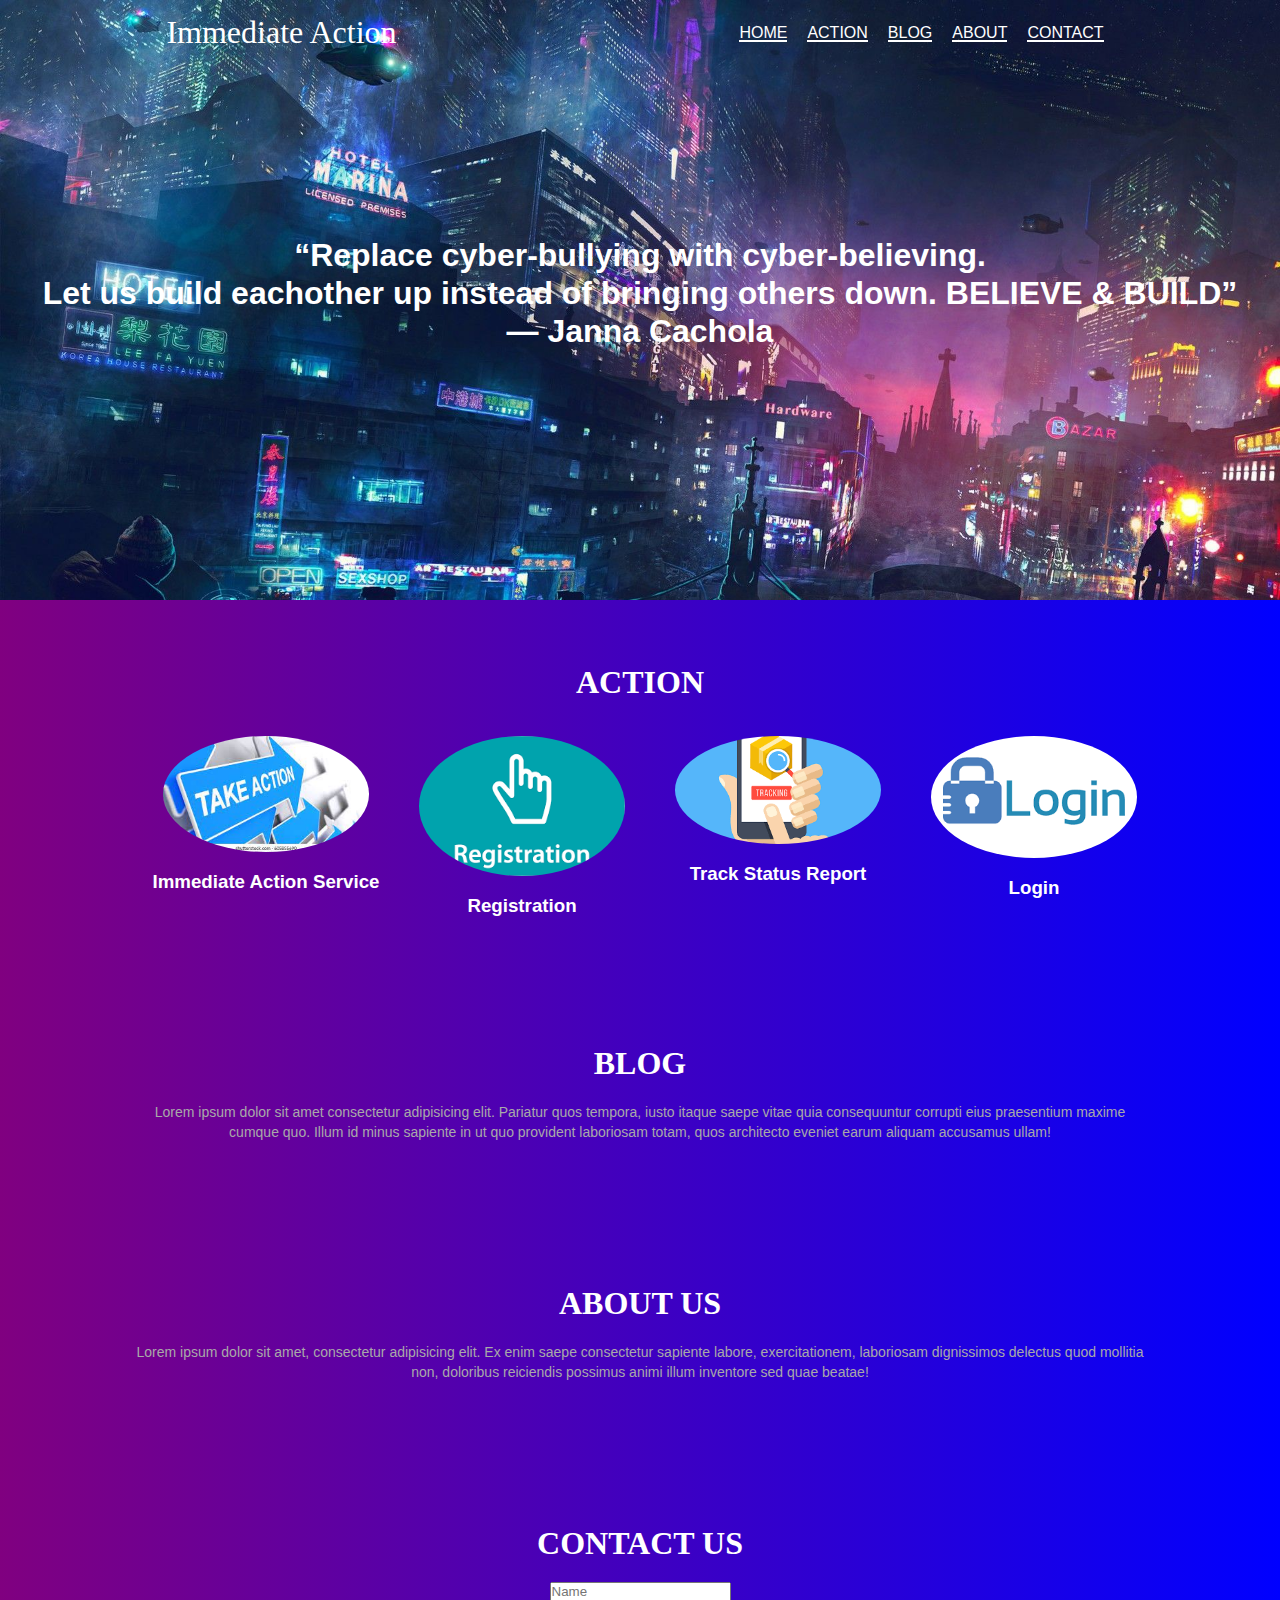
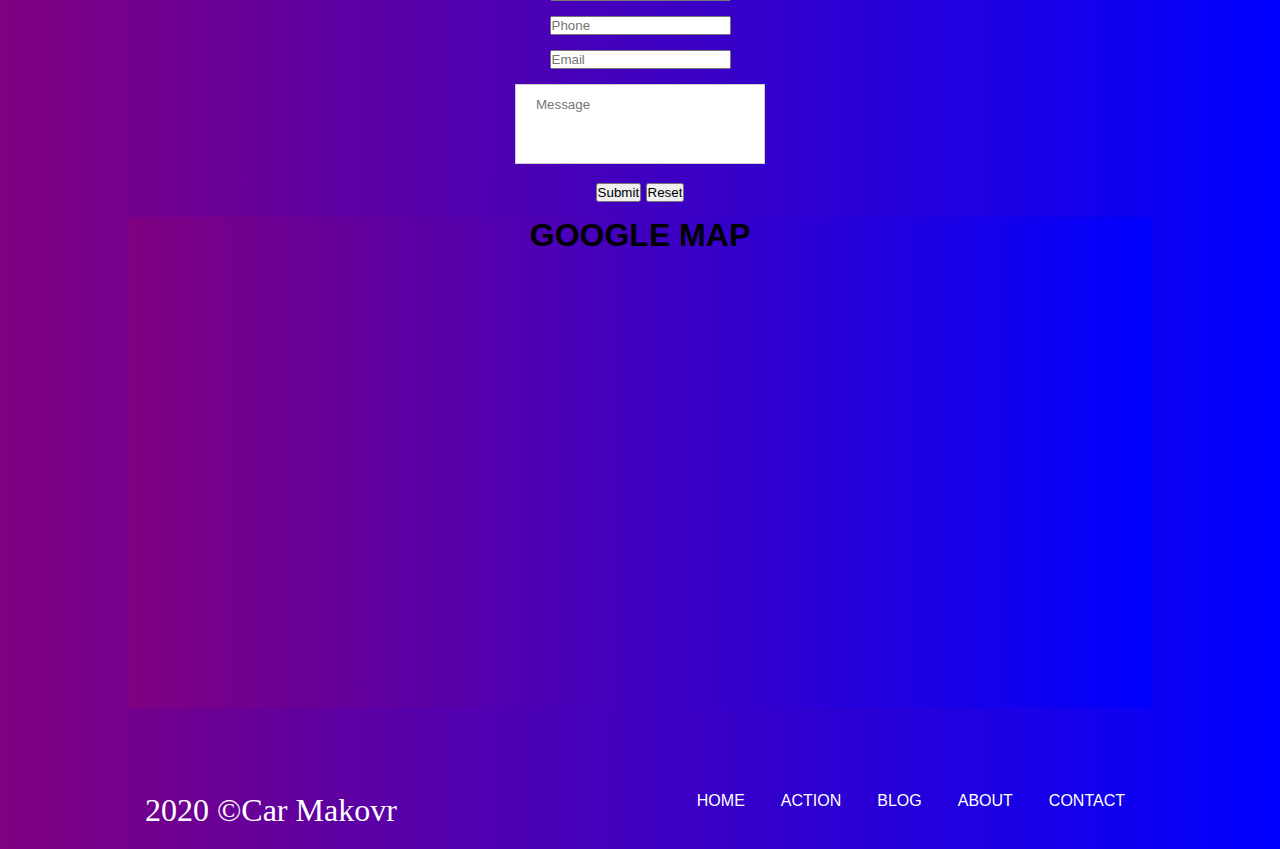
==== index.html @ 75fc7278 "Update index.html" ====
<!DOCTYPE html>
<html lang="en">
<head>
    <meta charset="UTF-8">
    <meta name="viewport" content="width=device-width, initial-scale=1.0">
    <title>Immediate Action</title>
    <link rel="stylesheet" href="css/temp.css">
</head>
<body>
    
        <div class="Nav">
            <div class="Logo">
                <a href="#">Immediate Action</a> 
            </div>  

                <div class="navbar_items">
                <ul>
                <li><a href="#">Home</a></li>
                <li><a href="#Service">Action</a></li>
                <li><a href="#Blog">Blog</a></li>
                <li><a href="#About">About</a></li>
                <li><a href="#Contact">Contact</a></li>
                </ul>
                </div>
            
         </div>
    
    
<!--this is slogan <img src="images/download.jpg" alt="">-->
<div class="banner_image">
    <div class="banner_content">
        <h1>“Replace cyber-bullying with cyber-believing.
            <br><span>Let us build eachother up instead of bringing others down. BELIEVE & BUILD”<span><br> ― Janna Cachola</h1>
        
    </div>	
</div>

    <!--this is service section-->
    <div class="Services" id="Service">
		<h1 class="title">Action</h1>
		
		<div class="diff_services">
			<div class="diff_services_item">
				<img src="images/download3.jpg" alt="service_image">
				<h3 class="sub_title">Immediate Action Service</h3>
				
			</div>
			<div class="diff_services_item">
				<img src="images/download1.png" alt="service_image">
				<h3 class="sub_title">Registration</h3>
				
			</div>
			<div class="diff_services_item">
				<img src="images/download.png" alt="service_image">
				<h3 class="sub_title">Track Status Report</h3>
				
			</div>
			<div class="diff_services_item">
				<img src="images/download2.png" alt="service_image">
				<h3 class="sub_title">Login</h3>
			
			</div>
		<!--	<div class="diff_services_item">
				<img src="images/download5.jpg" alt="service_image">
                <h3 class="sub_title"><a href="link/special.html" target="_self">Special Offer</a></h3>
                <p>CLICK ON SPECIAL OFFER</p>
				
			</div>-->
		</div>
	</div>
<!--this blog section-->
         <div class="Blog" id="Blog">
             <h1 class="title">Blog</h1>
             <p>Lorem ipsum dolor sit amet consectetur adipisicing elit. Pariatur quos tempora, iusto itaque saepe vitae quia consequuntur corrupti eius praesentium maxime cumque quo. Illum id minus sapiente in ut quo provident laboriosam totam, quos architecto eveniet earum aliquam accusamus ullam!</p>
         </div>
     
<!--this about section-->
         <div class="About" id="About">
            <h1 class="title">About Us</h1>
             <p>Lorem ipsum dolor sit amet, consectetur adipisicing elit. Ex enim saepe consectetur sapiente labore, exercitationem, laboriosam dignissimos delectus quod mollitia non, doloribus reiciendis possimus animi illum inventore sed quae beatae!</p>
         </div>         
<!--this is contact section-->
         <div class="Contact" id="Contact">
             <h1 class="title">CONTACT US</h1>
             <div class="form_wrapper">
                 <div class="form_input">
                     <input type="text" placeholder="Name">
                 </div>
                 
                <div class="form_input">
                    <input type="number" placeholder="Phone">
                </div>
                <div class="form_input">
                    <input type="email" placeholder="Email">
                </div>
                <div class="form_input">
                    <textarea placeholder="Message"></textarea>
                </div>
                <div class="btn">
                    <input type="button" value="Submit">
                    <input type="button" value="Reset">
                </div>
            </div>

            
         <div class="mapouter">
             <h1 class"title">GOOGLE MAP</h1>
            <iframe src="https://www.google.com/maps/embed?pb=!1m18!1m12!1m3!1d14679.908889296396!2d77.50201656920206!3d23.097929646283394!2m3!1f0!2f0!3f0!3m2!1i1024!2i768!4f13.1!3m3!1m2!1s0x397c46466bc255f5%3A0x82067f63d12553af!2sMandideep%2C%20Bhopal%2C%20Madhya%20Pradesh%20462046!5e0!3m2!1sen!2sin!4v1600699765664!5m2!1sen!2sin" width="600" height="450" frameborder="0" style="border:0;" allowfullscreen="" aria-hidden="false" tabindex="0"></iframe>
        </div>
    </div>   
<!--END OF Website-->


<div class="footer">
    <div class="Logo">
        <a href="#">2020 &#169;Car Makovr</a> 
    </div>  
    
    
    
 	 <div class="navbar_items_footer">
        <ul>
        <li><a href="#">Home</a></li>
        <li><a href="#Service">Action</a></li>
        <li><a href="#Blog">Blog</a></li>
        <li><a href="#About">About</a></li>
        <li><a href="#Contact">Contact</a></li>
        </ul>
        </div>
        
</div>



</body>
</html>
---- css/temp.css ----
*{
	margin: 0;
	padding: 0;
	box-sizing: border-box;
	outline: none;
	list-style: none;
	text-decoration: none;
	font-family: 'Josefin Sans', sans-serif;
}

h1.title{
	margin-bottom: 20px;
	color: white;
	font-family: 'Allura';
	text-transform: uppercase;
/*	font-size: 38px;
	word-spacing: 25px;
    letter-spacing: 5px;*/
   
}



p{
	margin-bottom: 15px;
	font-size: 14px;
	line-height: 20px;
	color: #a9a9a9;
}
.Nav{
	width: 100%;
	height: 65px;
	position: absolute;
	display: flex;
	justify-content: space-around;
	align-items: center;
}

.Logo a{
	font-family: 'Allura', cursive;
	font-size: 32px;
	color: #ffffff;
}

.navbar_items ul{
	display: flex;
}

.navbar_items ul li{
	margin: 0 10px;
}

.navbar_items ul li a {
    display: inline-block;
    text-transform: uppercase;
    color: #fff;
    position: relative;
}

.navbar_items ul li a::after {
     content: '';
     position: absolute;
     width: 100%;
     transform: scaleX(1);
     height: 2px;
     bottom: 0;
     left: 0;
     background-color:#fff;
     transform-origin: bottom left;
     transition: transform .3s ease-in-out;
 }

.navbar_items ul li a:hover::after {
     transform: scaleX(0);
     transform-origin: bottom right;
 }
/* banner_image */
.banner_image{
	background: url('../images/702551.jpg') no-repeat ,top center;
	background-size: cover;
	width: 100%;
	height: 600px;
	display: flex;
	justify-content: center;
	align-items: center;
}

.banner_content{
	text-align: center;
	color: #fff;
}

.banner_content h1{
	
	line-height: 38px;
	margin-bottom: 15px;
}

.banner_content h1 span{
	color: #fff;
}


.slogan,
.About,
.Services,
.Contact,
.Blog{

	text-align: center;
	padding: 5% 10%;
}
/* Services  */

.Services{
	
	background-image: linear-gradient(to right, purple, blue);
	
}

.diff_services {
    
	/*width: 25%;
	margin-top: 35px;*/
    display: flex;
    justify-content: space-between;
}

 .diff_services_item {
	width: 25%; 
	margin: 0px 0px 0px 20px;
/*	float: left;*/
}

.diff_services ::after {
	content: "";
	display: table;
	clear: both;
  }
  

.diff_services_item img {
	width: 100%; 
	border-radius: 50% 50% 50% 50% / 50% 50% 50% 50% ;
	padding: 15px ; 
	
	
}

.diff_services_item h3 {
    color: white;
    
}


/*blog  padding: 0 auto 15px;
margin-bottom: 25px auto 25px;*/
.Blog{
	
	background-image: linear-gradient(to right, purple, blue);
	
}
/* About us*/
.About{
	background-image: linear-gradient(to right, purple, blue);

}


/* Contact us */

.Contact{
	background-image: linear-gradient(to right, purple, blue);
}

.form_wrapper .form_input{
	margin-bottom: 15px;
	
}

.form_wrapper .form_input input[type="text"] .form_input[type="number"].form_input[type="email"]{
	width: 250px;
	padding: 12px 20px; 
	border: 1px solid #ccc;
}

.form_wrapper .form_input textarea{
	width: 250px;
	padding: 12px 20px; 
	height: 80px;
	resize: none;
	border: 1px solid  #ccc;
}
/* MAP */
.mapouter{
	margin-top: 15px;
	background-image: linear-gradient(to right, purple, blue);
}

/* footer */
.footer{
	width: 100%;
	background-image: linear-gradient(to right, purple, blue);
	color: white;
	padding: 20px 0;
	justify-content: space-around;
	display: flex;
}


.footer a{
	padding: 8px;
	color: white;
	
}

.footer ul{
	
	display: flex;
	color: white;
}

.footer ul li{
	margin: 0 10px;
	color: white;
}

.navbar_items_footer {
    text-transform: uppercase;
    color: white;
}


.navbar_items_footer :hover{
    animation: navbar_items_footer  1s ease;
    animation-iteration-count: 1;
}

@keyframes  navbar_items_footer 
{
    15%
    {
        transform: translateX(5px);
    }
    30%
    {
        transform: translateX(-5px);
    }
    50%
    {
        transform: translateX(3px);
    }
    65%
    {
        transform: translateX(-3px);
    }
    80%
    {
        transform: translateX(2px);
    }
    100%
    {
        transform: translateX(0);
    }
}

@media (max-width: 720px){

	.navbar{
		height: auto;
		flex-direction: column;
	}

	.logo a{
		
		margin-bottom: 12px;
		font-size: 12px;
	}

	.navbar_items ul{
		padding-top: 40px;
		flex-direction: row;
		text-align: center;
	}

	/*.navbar_items ul li{
		
	}*/

	.banner_image{
		background: url('../images/download21.jpg') no-repeat ,top center;
		background-size: cover;
		width: 100%;
		height: vh;
		display: flex;
		justify-content: center;
		align-items: center;
	}
	
	.banner_content{
		text-align: center;
		color: #fff;
		
	}
	
	.banner_content h1{
		
		height: vh;
		margin-bottom: auto;
	}
	
	.banner_content h1 span{
		color: #fff;
	}


/* Services */	
.diff_services_item{
	width: 100%;
	flex-direction: column;
}
	
 	.blog .About .Contact{
		flex-direction: column;
	 }
	

	.mapouter{
		max-height:vh;
		max-width: auto;
		padding-right: 80px;
		flex-direction: column;

	}

}
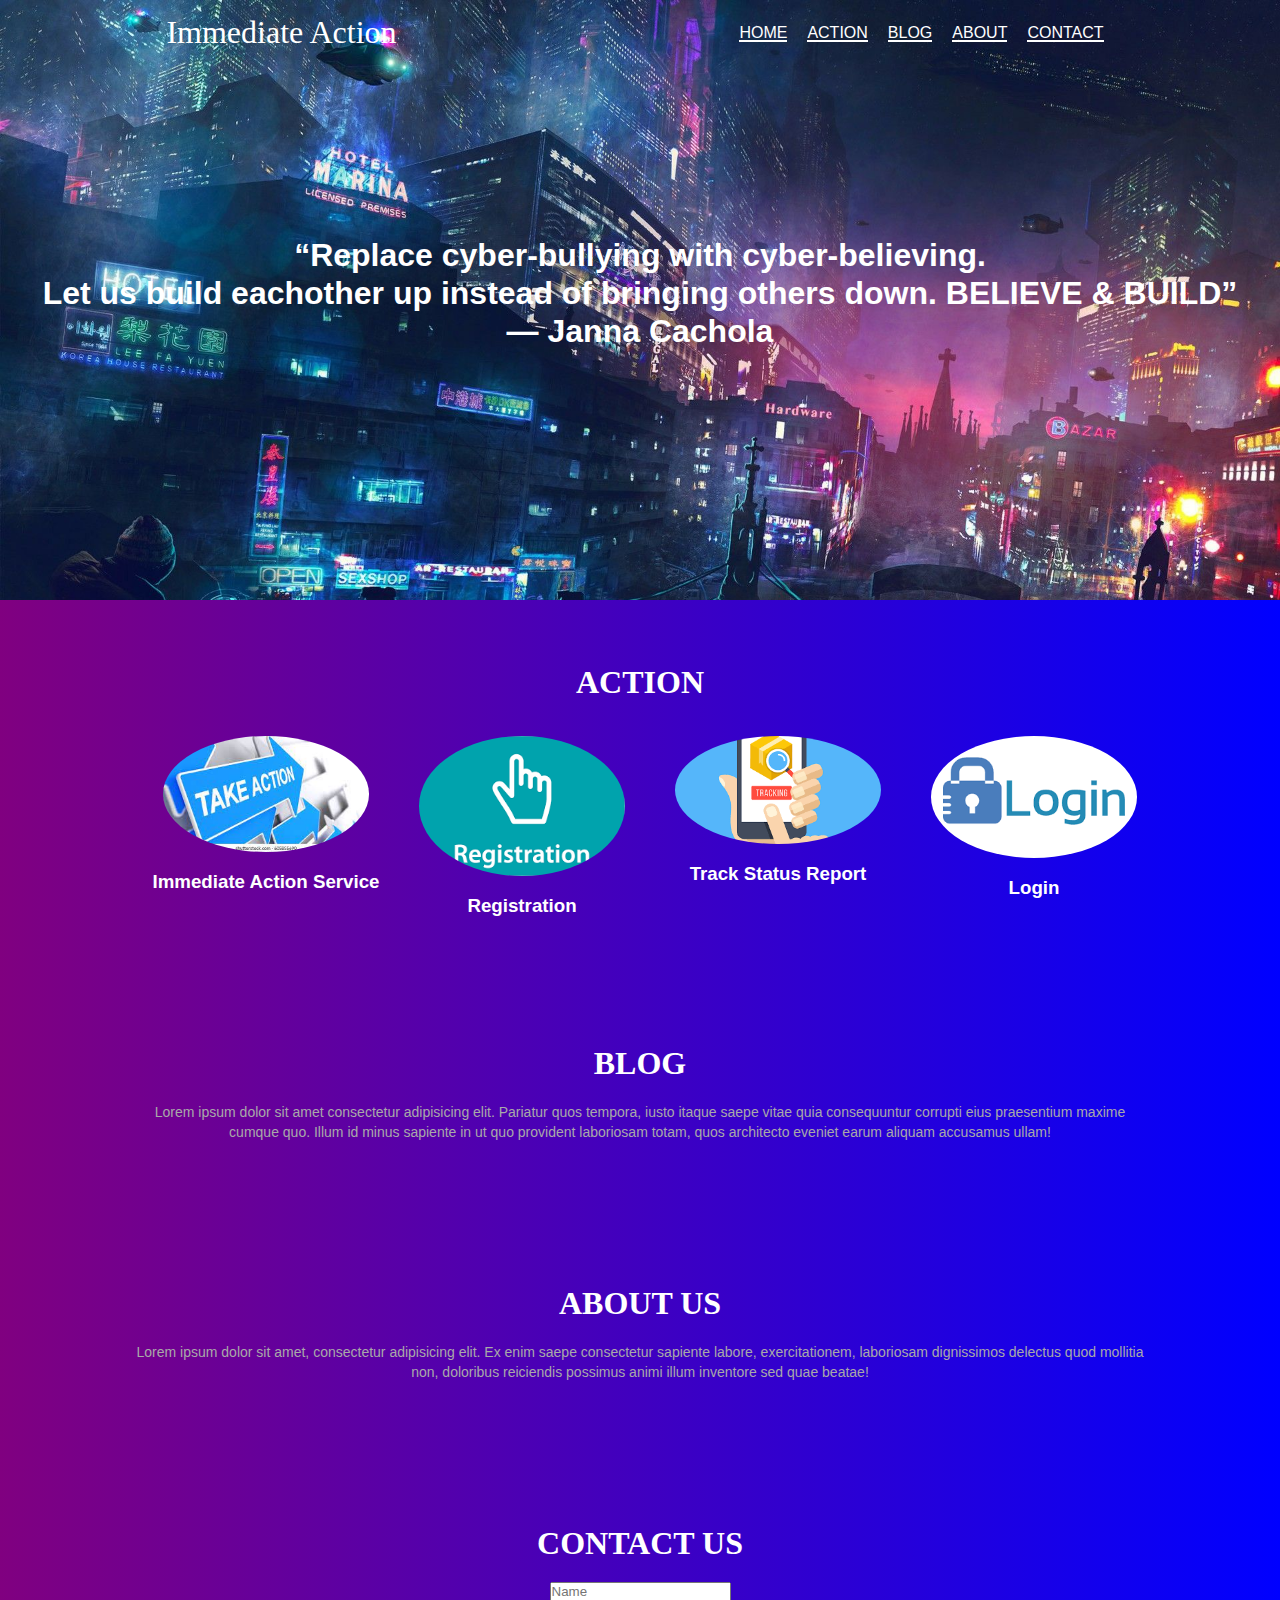
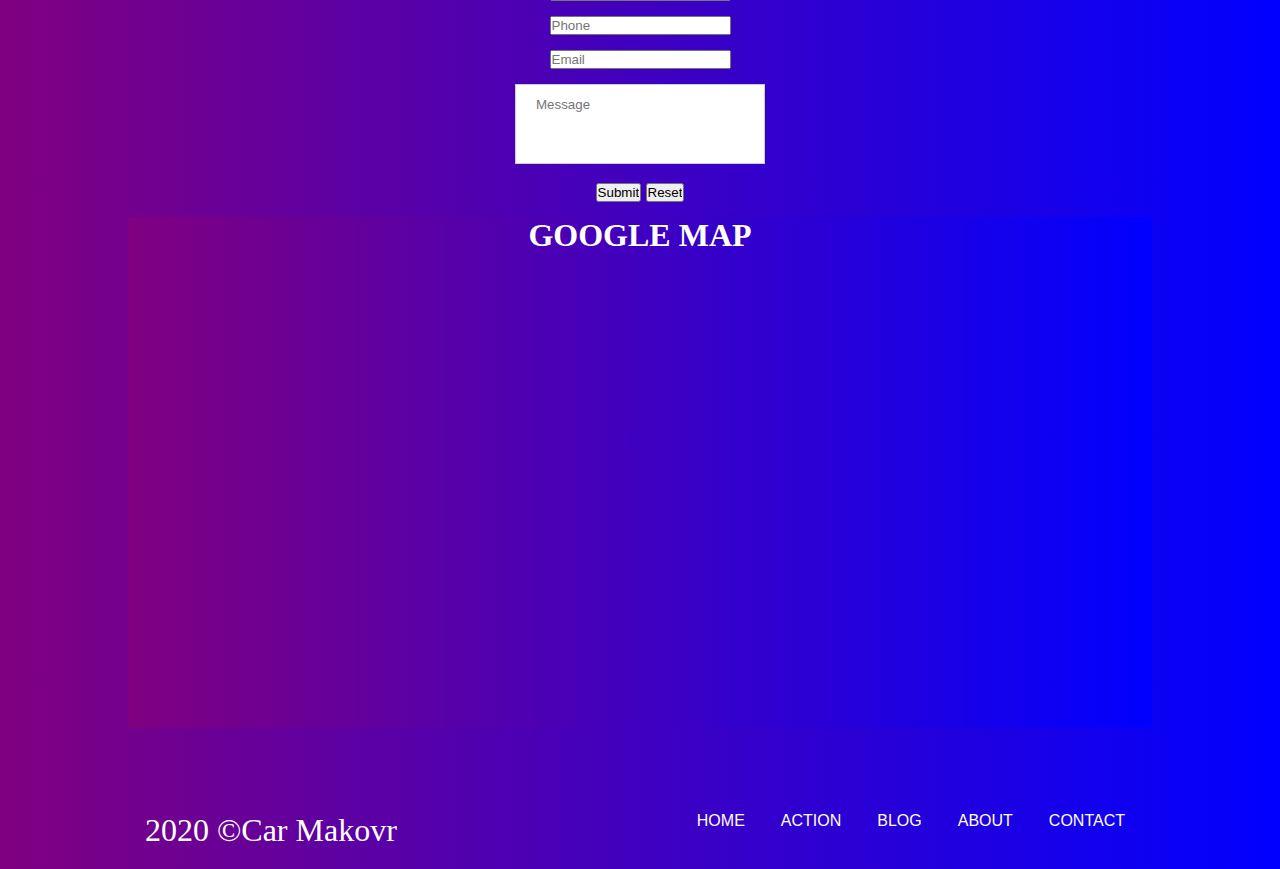
==== commit 8ecffc85: "Update index.html" ====
--- a/index.html
+++ b/index.html
@@ -104,7 +104,7 @@
 
             
          <div class="mapouter">
-             <h1 class"title">GOOGLE MAP</h1>
+             <h1 class="title">GOOGLE MAP</h1>
             <iframe src="https://www.google.com/maps/embed?pb=!1m18!1m12!1m3!1d14679.908889296396!2d77.50201656920206!3d23.097929646283394!2m3!1f0!2f0!3f0!3m2!1i1024!2i768!4f13.1!3m3!1m2!1s0x397c46466bc255f5%3A0x82067f63d12553af!2sMandideep%2C%20Bhopal%2C%20Madhya%20Pradesh%20462046!5e0!3m2!1sen!2sin!4v1600699765664!5m2!1sen!2sin" width="600" height="450" frameborder="0" style="border:0;" allowfullscreen="" aria-hidden="false" tabindex="0"></iframe>
         </div>
     </div>   
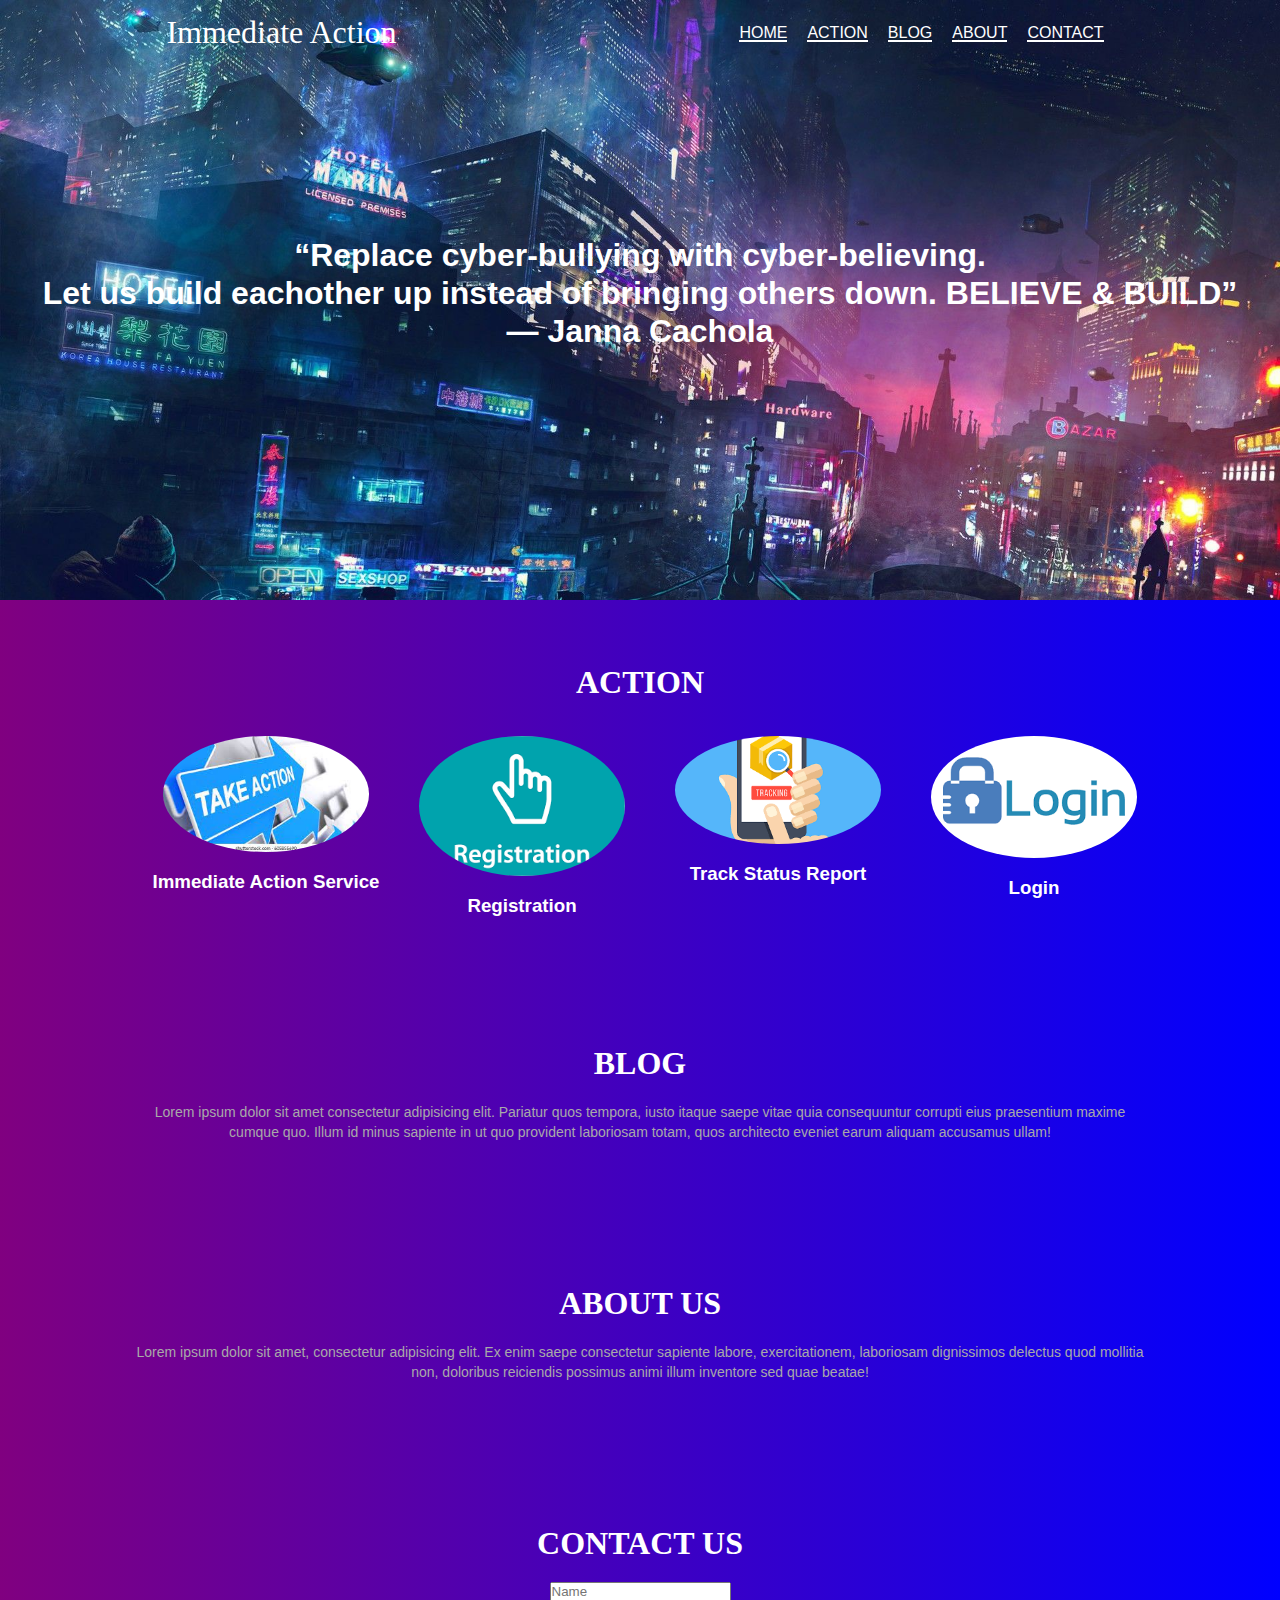
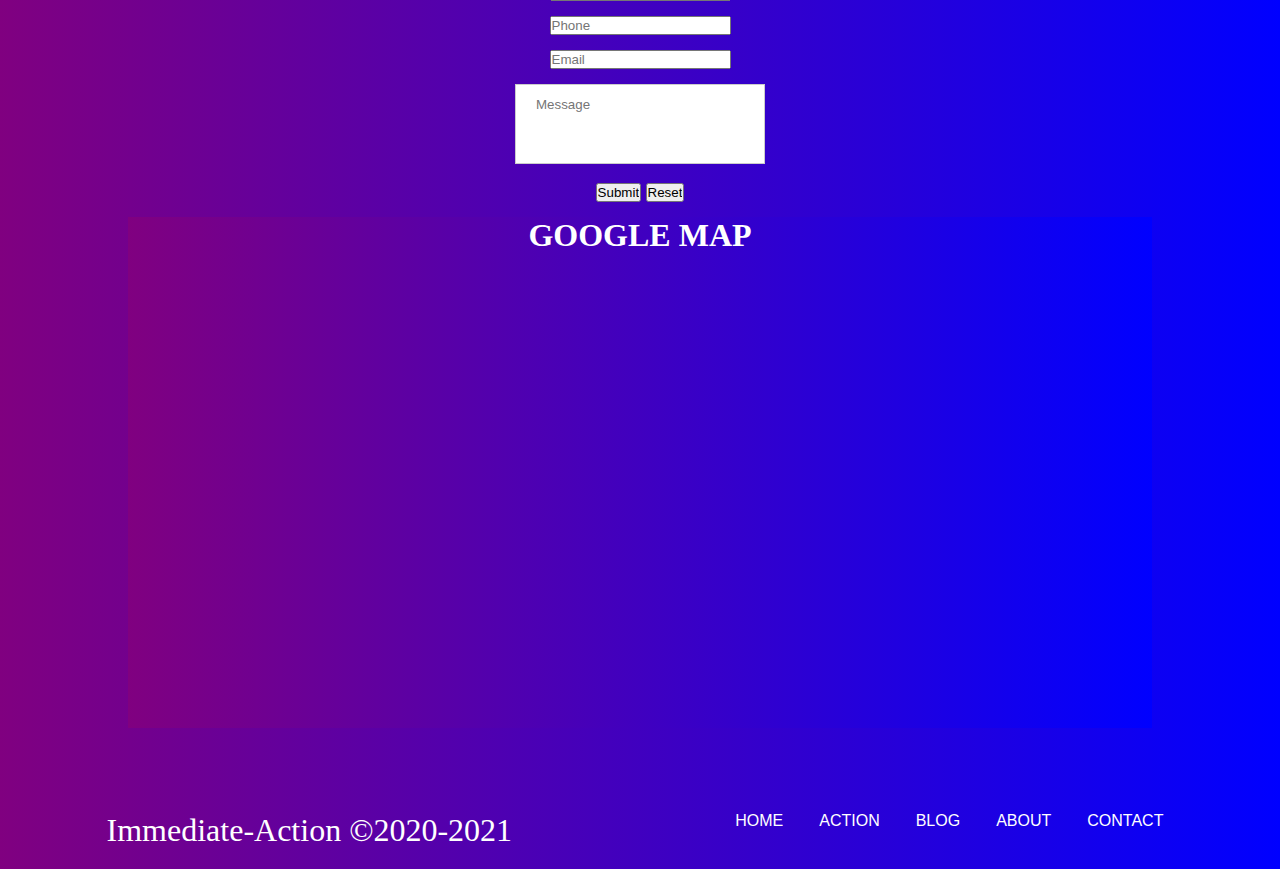
==== commit 5fb09f42: "Update index.html" ====
--- a/index.html
+++ b/index.html
@@ -104,7 +104,7 @@
 
             
          <div class="mapouter">
-             <h1 class="title">GOOGLE MAP</h1>
+             <h1 class="title">Google Map</h1>
             <iframe src="https://www.google.com/maps/embed?pb=!1m18!1m12!1m3!1d14679.908889296396!2d77.50201656920206!3d23.097929646283394!2m3!1f0!2f0!3f0!3m2!1i1024!2i768!4f13.1!3m3!1m2!1s0x397c46466bc255f5%3A0x82067f63d12553af!2sMandideep%2C%20Bhopal%2C%20Madhya%20Pradesh%20462046!5e0!3m2!1sen!2sin!4v1600699765664!5m2!1sen!2sin" width="600" height="450" frameborder="0" style="border:0;" allowfullscreen="" aria-hidden="false" tabindex="0"></iframe>
         </div>
     </div>   
@@ -113,7 +113,7 @@
 
 <div class="footer">
     <div class="Logo">
-        <a href="#">2020 &#169;Car Makovr</a> 
+        <a href="#">Immediate-Action &#169;2020-2021</a> 
     </div>  
     
     
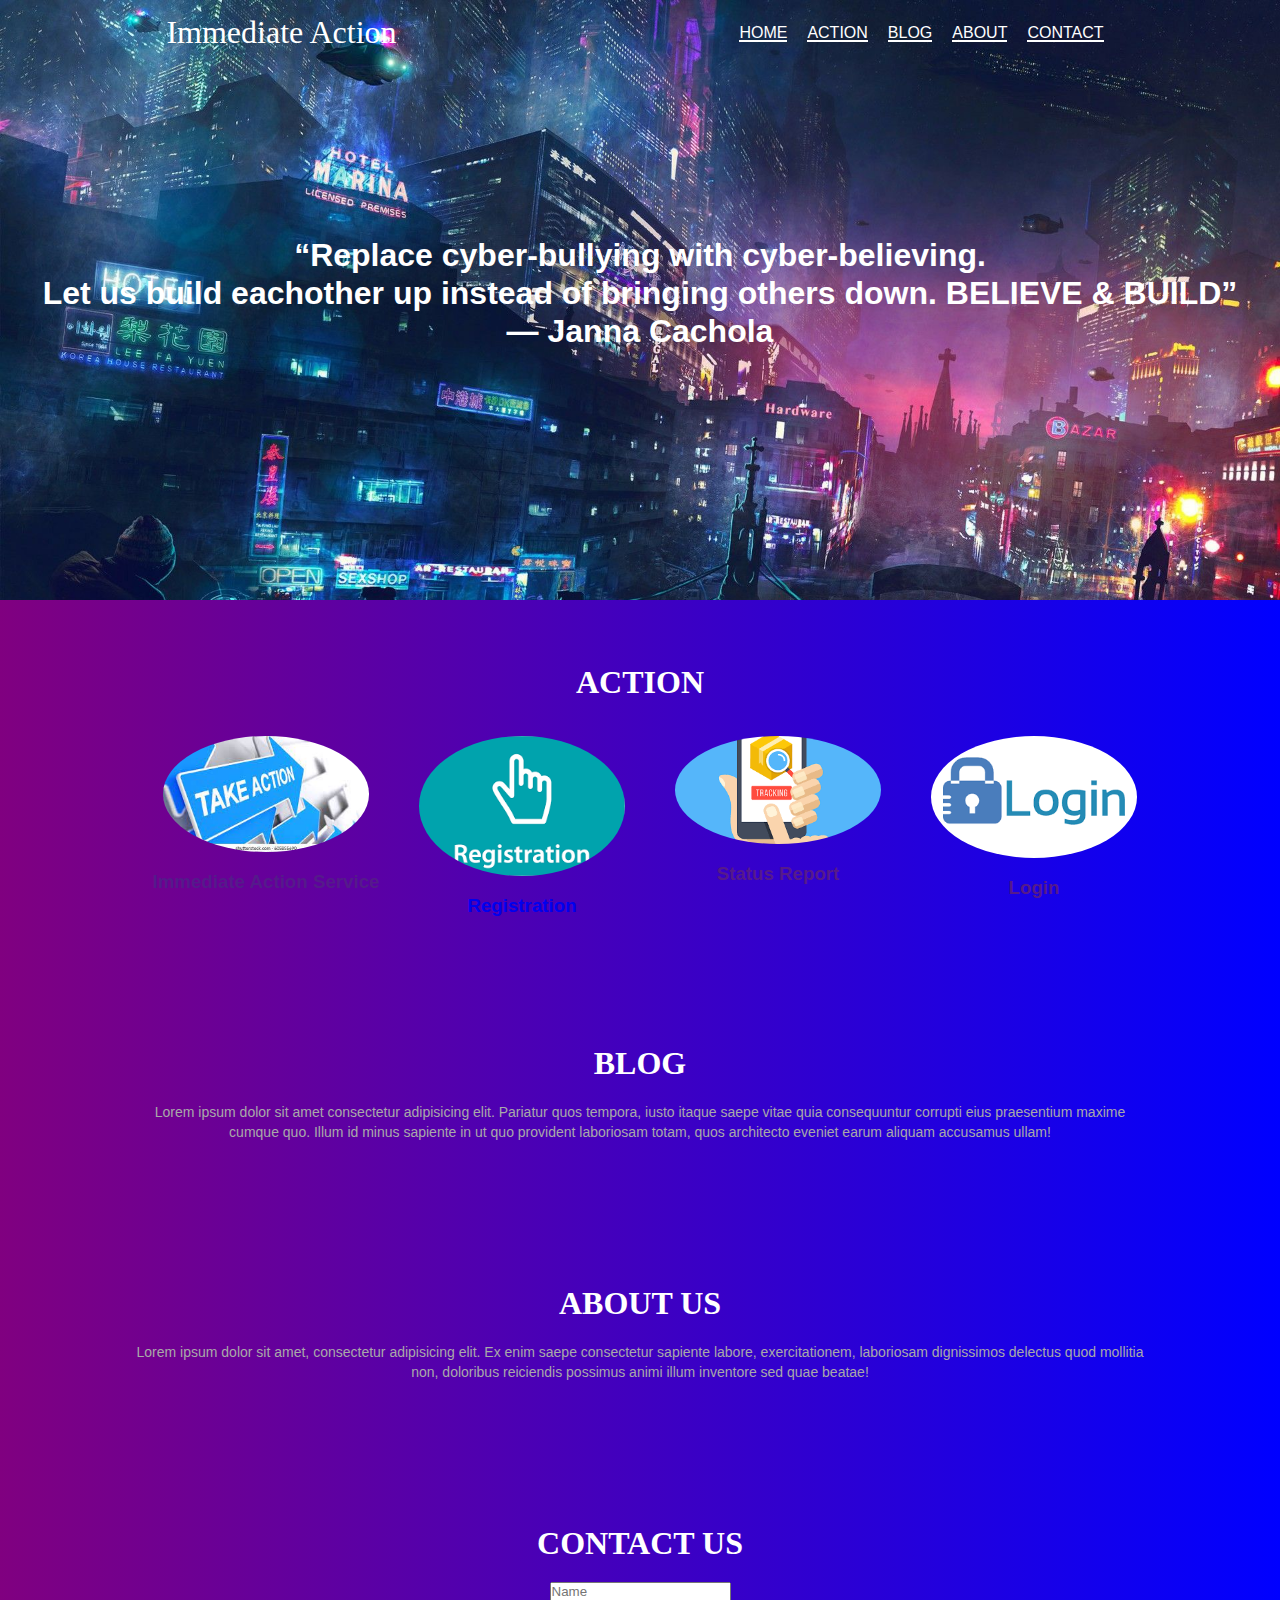
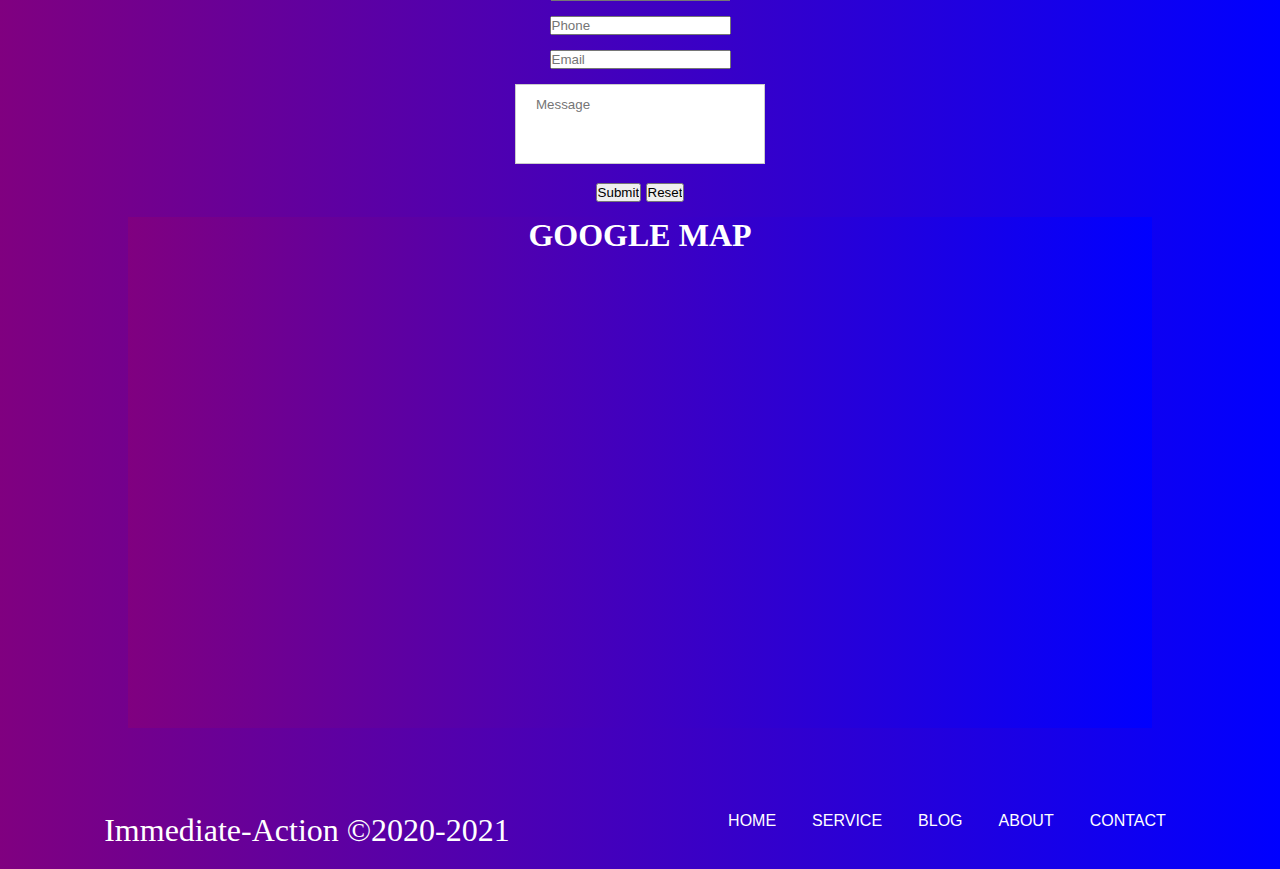
==== commit 638fed9a: "Update index.html" ====
--- a/index.html
+++ b/index.html
@@ -29,7 +29,7 @@
 <!--this is slogan <img src="images/download.jpg" alt="">-->
 <div class="banner_image">
     <div class="banner_content">
-        <h1>“Replace cyber-bullying with cyber-believing.
+        <h1 class="glow">“Replace cyber-bullying with cyber-believing.
             <br><span>Let us build eachother up instead of bringing others down. BELIEVE & BUILD”<span><br> ― Janna Cachola</h1>
         
     </div>	
@@ -37,27 +37,27 @@
 
     <!--this is service section-->
     <div class="Services" id="Service">
-		<h1 class="title">Action</h1>
+		<h1 class="title glow">Action</h1>
 		
 		<div class="diff_services">
-			<div class="diff_services_item">
+			<div class="diff_services_item col-4 col-s-4">
 				<img src="images/download3.jpg" alt="service_image">
-				<h3 class="sub_title">Immediate Action Service</h3>
+				<h3 class="sub_title"><a href="">Immediate Action Service</a></h3>
 				
 			</div>
-			<div class="diff_services_item">
+			<div class="diff_services_item col-4 col-s-4">
 				<img src="images/download1.png" alt="service_image">
-				<h3 class="sub_title">Registration</h3>
+				<h3 class="sub_title"><a href="link/registration form.html" target="_self">Registration</a></h3>
 				
 			</div>
-			<div class="diff_services_item">
+			<div class="diff_services_item col-4 col-s-4">
 				<img src="images/download.png" alt="service_image">
-				<h3 class="sub_title">Track Status Report</h3>
+				<h3 class="sub_title"><a href="">Status Report</a></h3>
 				
 			</div>
-			<div class="diff_services_item">
+			<div class="diff_services_item col-4 col-s-4">
 				<img src="images/download2.png" alt="service_image">
-				<h3 class="sub_title">Login</h3>
+				<h3 class="sub_title"><a href="">Login</a></h3>
 			
 			</div>
 		<!--	<div class="diff_services_item">
@@ -70,18 +70,18 @@
 	</div>
 <!--this blog section-->
          <div class="Blog" id="Blog">
-             <h1 class="title">Blog</h1>
+             <h1 class="title glow">Blog</h1>
              <p>Lorem ipsum dolor sit amet consectetur adipisicing elit. Pariatur quos tempora, iusto itaque saepe vitae quia consequuntur corrupti eius praesentium maxime cumque quo. Illum id minus sapiente in ut quo provident laboriosam totam, quos architecto eveniet earum aliquam accusamus ullam!</p>
          </div>
      
 <!--this about section-->
          <div class="About" id="About">
-            <h1 class="title">About Us</h1>
+            <h1 class="title glow">About Us</h1>
              <p>Lorem ipsum dolor sit amet, consectetur adipisicing elit. Ex enim saepe consectetur sapiente labore, exercitationem, laboriosam dignissimos delectus quod mollitia non, doloribus reiciendis possimus animi illum inventore sed quae beatae!</p>
          </div>         
 <!--this is contact section-->
          <div class="Contact" id="Contact">
-             <h1 class="title">CONTACT US</h1>
+             <h1 class="title  glow">CONTACT US</h1>
              <div class="form_wrapper">
                  <div class="form_input">
                      <input type="text" placeholder="Name">
@@ -104,7 +104,8 @@
 
             
          <div class="mapouter">
-             <h1 class="title">Google Map</h1>
+             
+             <h1 class="title glow">GOOGLE MAP</h1>
             <iframe src="https://www.google.com/maps/embed?pb=!1m18!1m12!1m3!1d14679.908889296396!2d77.50201656920206!3d23.097929646283394!2m3!1f0!2f0!3f0!3m2!1i1024!2i768!4f13.1!3m3!1m2!1s0x397c46466bc255f5%3A0x82067f63d12553af!2sMandideep%2C%20Bhopal%2C%20Madhya%20Pradesh%20462046!5e0!3m2!1sen!2sin!4v1600699765664!5m2!1sen!2sin" width="600" height="450" frameborder="0" style="border:0;" allowfullscreen="" aria-hidden="false" tabindex="0"></iframe>
         </div>
     </div>   
@@ -121,7 +122,7 @@
  	 <div class="navbar_items_footer">
         <ul>
         <li><a href="#">Home</a></li>
-        <li><a href="#Service">Action</a></li>
+        <li><a href="#Service">Service</a></li>
         <li><a href="#Blog">Blog</a></li>
         <li><a href="#About">About</a></li>
         <li><a href="#Contact">Contact</a></li>
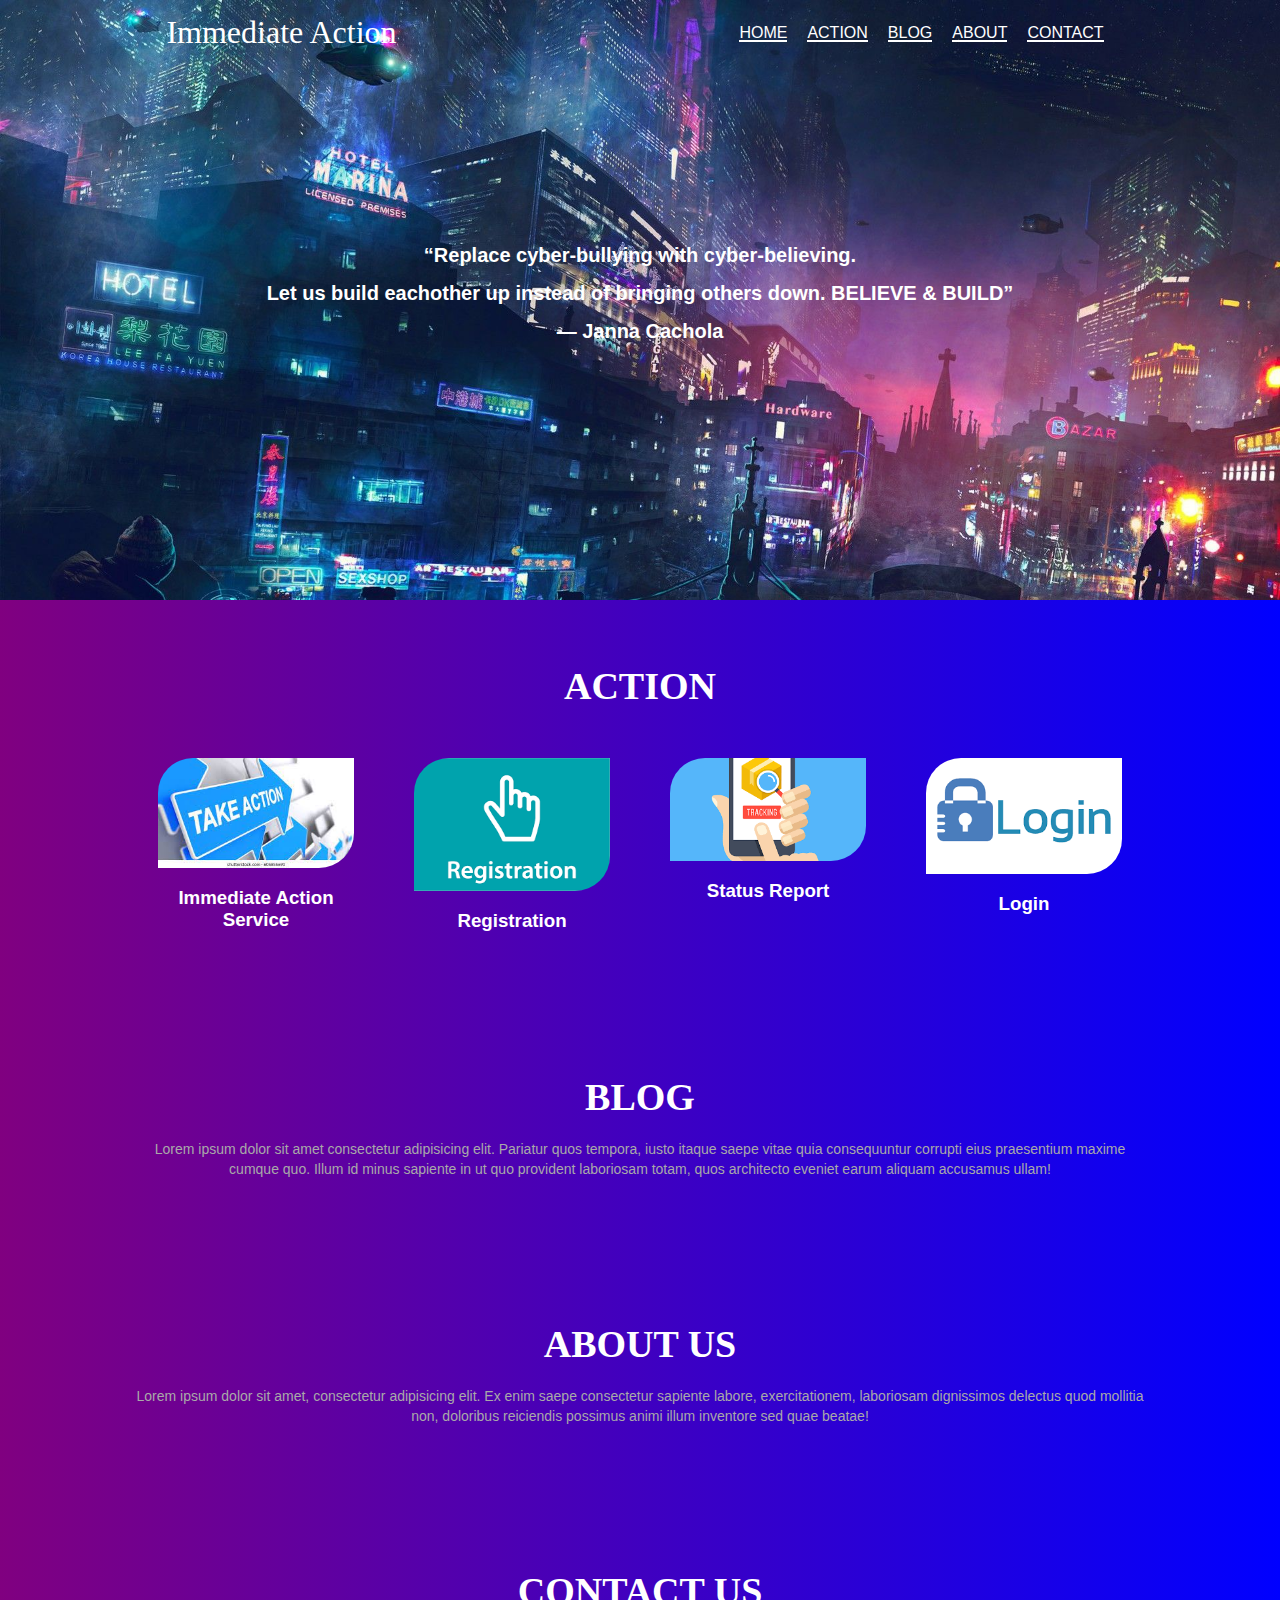
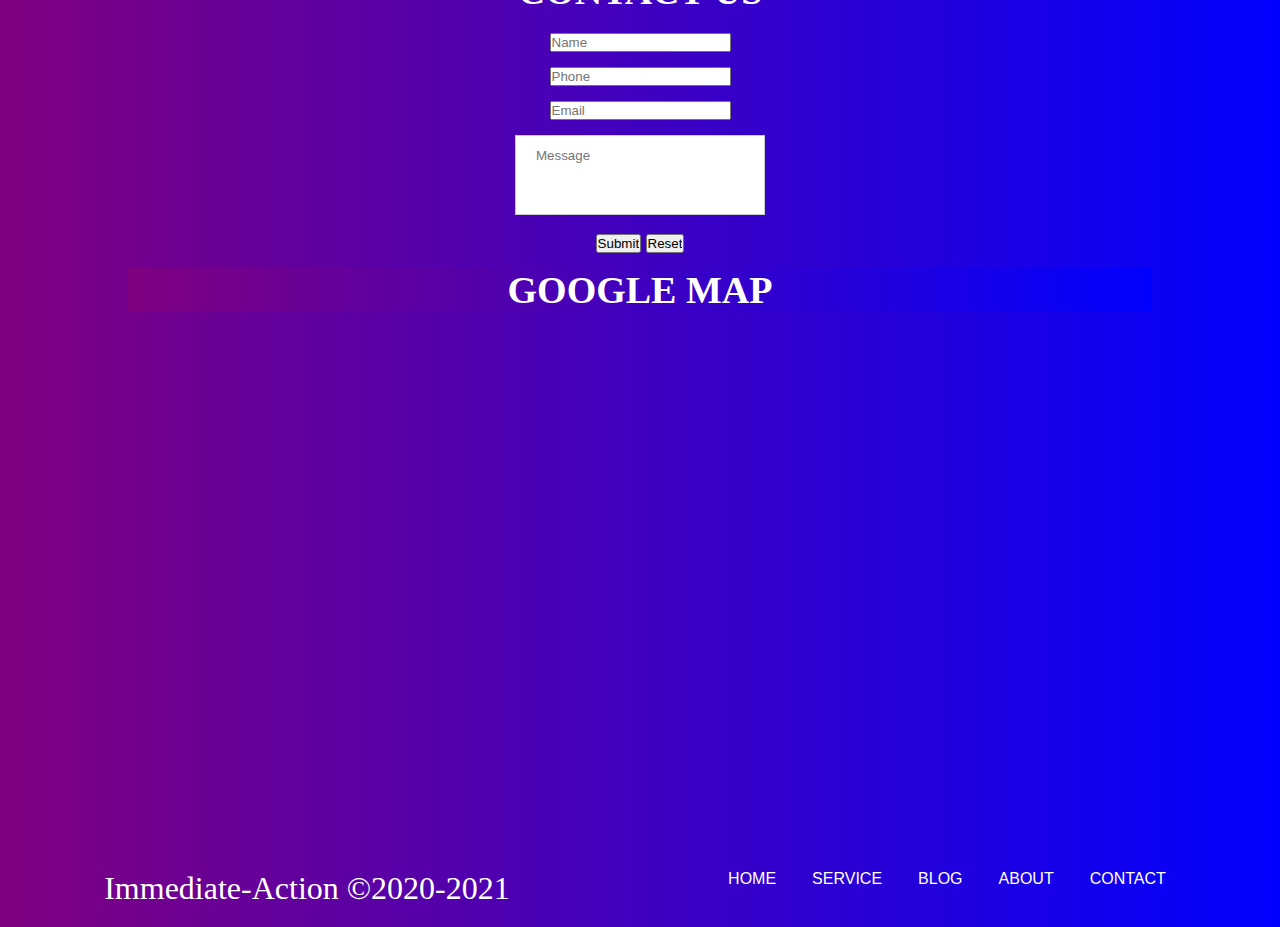
==== commit 76a32de8: "Add files via upload" ====
--- a/index.html
+++ b/index.html
@@ -42,7 +42,7 @@
 		<div class="diff_services">
 			<div class="diff_services_item col-4 col-s-4">
 				<img src="images/download3.jpg" alt="service_image">
-				<h3 class="sub_title"><a href="">Immediate Action Service</a></h3>
+				<h3 class="sub_title"><a href="/link/track.html">Immediate Action Service</a></h3>
 				
 			</div>
 			<div class="diff_services_item col-4 col-s-4">
@@ -52,12 +52,12 @@
 			</div>
 			<div class="diff_services_item col-4 col-s-4">
 				<img src="images/download.png" alt="service_image">
-				<h3 class="sub_title"><a href="">Status Report</a></h3>
+				<h3 class="sub_title"><a href="/link/dashboard/track.html">Status Report</a></h3>
 				
 			</div>
 			<div class="diff_services_item col-4 col-s-4">
 				<img src="images/download2.png" alt="service_image">
-				<h3 class="sub_title"><a href="">Login</a></h3>
+				<h3 class="sub_title"><a href="link/ALP.html"target="_self">Login</a></h3>
 			
 			</div>
 		<!--	<div class="diff_services_item">
--- a/css/temp.css
+++ b/css/temp.css
@@ -13,7 +13,8 @@
 	color: white;
 	font-family: 'Allura';
 	text-transform: uppercase;
-/*	font-size: 38px;
+	font-size: 38px;
+	/*
 	word-spacing: 25px;
     letter-spacing: 5px;*/
    
@@ -99,8 +100,23 @@
 .banner_content h1 span{
 	color: #fff;
 }
-
-
+.glow {
+	font-size: 20px;
+	color: #fff;
+	text-align: center;
+	animation: glow 1s ease-in-out infinite alternate;
+  }
+  
+  @-webkit-keyframes glow {
+	from {
+	  text-shadow: 0 0 10px #fff, 0 0 20px #fff, 0 0 30px #2417d8, 0 0 40px #e60073, 0 0 50px #2417d8, 0 0 60px #e60073, 0 0 70px #2417d8;
+	}
+	
+	to {
+	  text-shadow: 0 0 20px #fff, 0 0 30px #2417d8, 0 0 40px #ff4da6, 0 0 50px #2417d8, 0 0 60px #ff4da6, 0 0 70px #2417d8, 0 0 80px #ff4da6;
+	}
+
+  }
 .slogan,
 .About,
 .Services,
@@ -128,7 +144,7 @@
 
  .diff_services_item {
 	width: 25%; 
-	margin: 0px 0px 0px 20px;
+	margin: 0px 0px 0px 0px;
 /*	float: left;*/
 }
 
@@ -141,13 +157,13 @@
 
 .diff_services_item img {
 	width: 100%; 
-	border-radius: 50% 50% 50% 50% / 50% 50% 50% 50% ;
+	border-radius: 50px 0px;
 	padding: 15px ; 
 	
 	
 }
 
-.diff_services_item h3 {
+.diff_services_item h3 a{
     color: white;
     
 }
@@ -192,8 +208,9 @@
 	border: 1px solid  #ccc;
 }
 /* MAP */
-.mapouter{
+.mapouter h1{
 	margin-top: 15px;
+	color: white;
 	background-image: linear-gradient(to right, purple, blue);
 }
 
@@ -232,7 +249,7 @@
 
 
 .navbar_items_footer :hover{
-    animation: navbar_items_footer  1s ease;
+    animation: navbar_items_footer  1s ease-in-out;
     animation-iteration-count: 1;
 }
 
@@ -264,39 +281,40 @@
     }
 }
 
+
 @media (max-width: 720px){
 
-	.navbar{
+	.nav{
 		height: auto;
-		flex-direction: column;
-	}
-
-	.logo a{
+		flex-direction: column; 
+	}
+
+	.Logo a{
 		
 		margin-bottom: 12px;
 		font-size: 12px;
 	}
 
 	.navbar_items ul{
-		padding-top: 40px;
-		flex-direction: row;
-		text-align: center;
-	}
+		height: 20px;
+		flex-direction: column;
+	}
+		
 
 	/*.navbar_items ul li{
 		
 	}*/
-
 	.banner_image{
-		background: url('../images/download21.jpg') no-repeat ,top center;
+		background: url('../images/702551.jpg') no-repeat ,top center;
 		background-size: cover;
 		width: 100%;
-		height: vh;
+		height: 600px;
 		display: flex;
 		justify-content: center;
 		align-items: center;
 	}
 	
+	
 	.banner_content{
 		text-align: center;
 		color: #fff;
@@ -313,24 +331,66 @@
 		color: #fff;
 	}
 
-
-/* Services */	
-.diff_services_item{
-	width: 100%;
+	
+ 	
+.Services{
+	height: 230px;
 	flex-direction: column;
-}
+	
+}
+
+
 	
  	.blog .About .Contact{
 		flex-direction: column;
 	 }
 	
-
-	.mapouter{
+	 
+	.mapouter iframe{
 		max-height:vh;
-		max-width: auto;
-		padding-right: 80px;
+			max-width: auto;
+	padding-right: 80px;
 		flex-direction: column;
 
 	}
 
+}
+
+[class*="col-"] {
+	flex-direction: column;
+	float: left;
+	padding: 15px;
+  }
+  
+
+@media only screen and (min-width: 600px) {
+	/* For tablets: */
+	.col-s-1 {width: 8.33%;}
+	.col-s-2 {width: 16.66%;}
+	.col-s-3 {width: 25%;}
+	.col-s-4 {width: 33.33%;}
+	.col-s-5 {width: 41.66%;}
+	.col-s-6 {width: 50%;}
+	.col-s-7 {width: 58.33%;}
+	.col-s-8 {width: 66.66%;}
+	.col-s-9 {width: 75%;}
+	.col-s-10 {width: 83.33%;}
+	.col-s-11 {width: 91.66%;}
+	.col-s-12 {width: 100%;}
+  }
+  @media only screen and (min-width: 768px) {
+	/* For desktop: */
+	.col-1 {width: 8.33%;}
+	.col-2 {width: 16.66%;}
+	.col-3 {width: 25%;}
+	.col-4 {width: 33.33%;}
+	.col-5 {width: 41.66%;}
+	.col-6 {width: 50%;}
+	.col-7 {width: 58.33%;}
+	.col-8 {width: 66.66%;}
+	.col-9 {width: 75%;}
+	.col-10 {width: 83.33%;}
+	.col-11 {width: 91.66%;}
+	.col-12 {width: 100%;}
+  }
 }